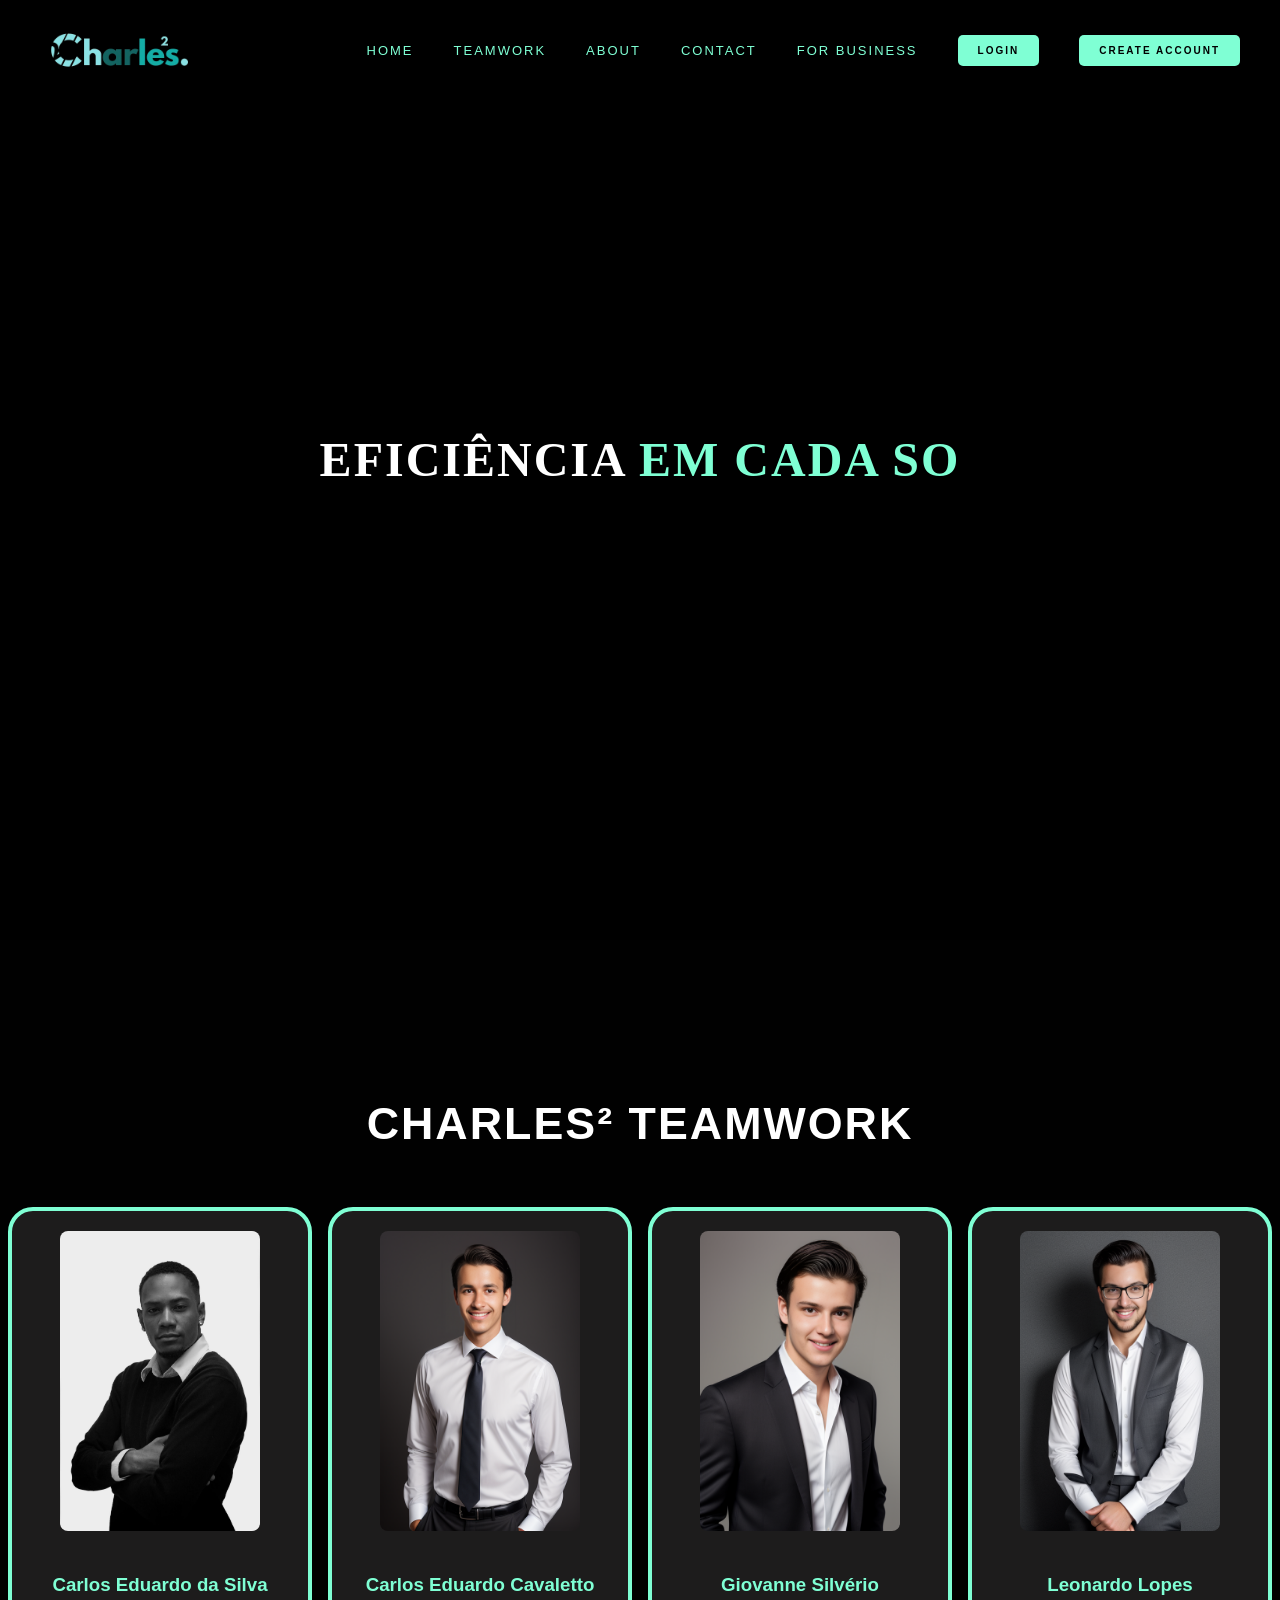
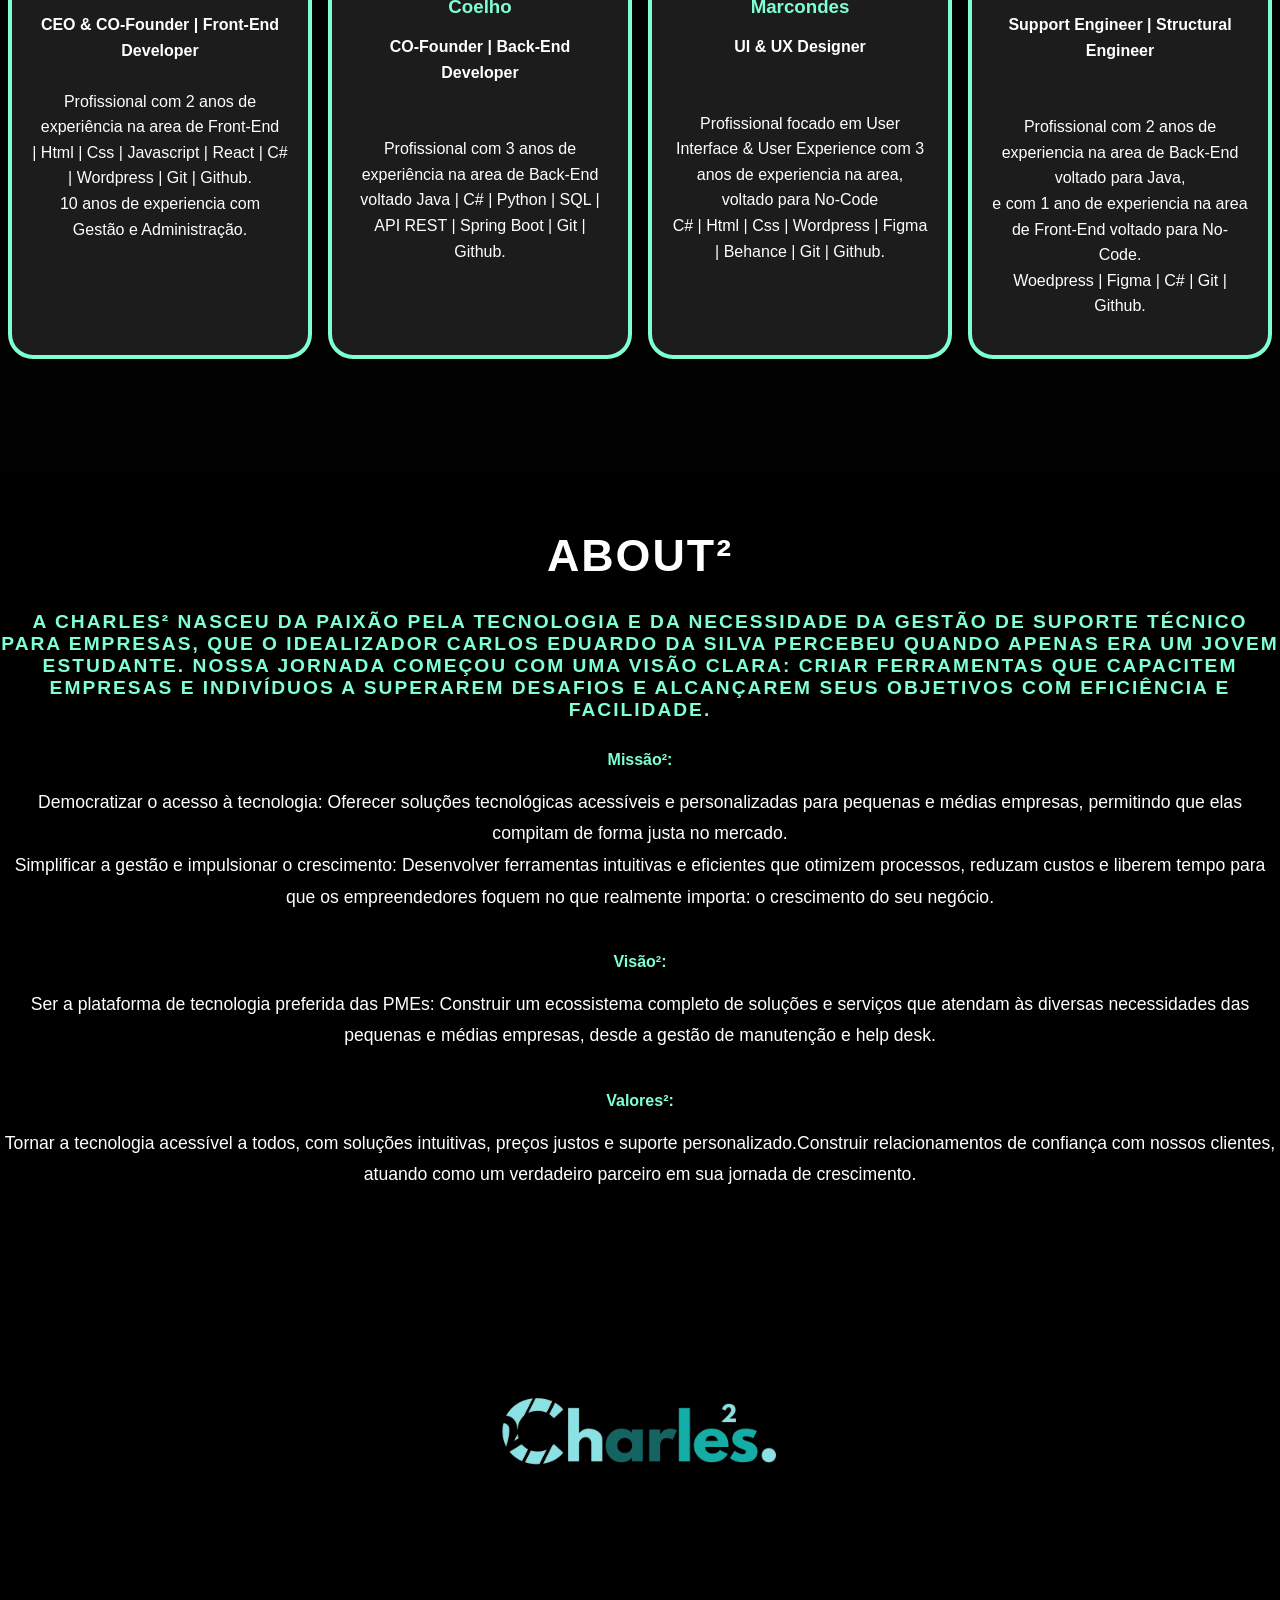
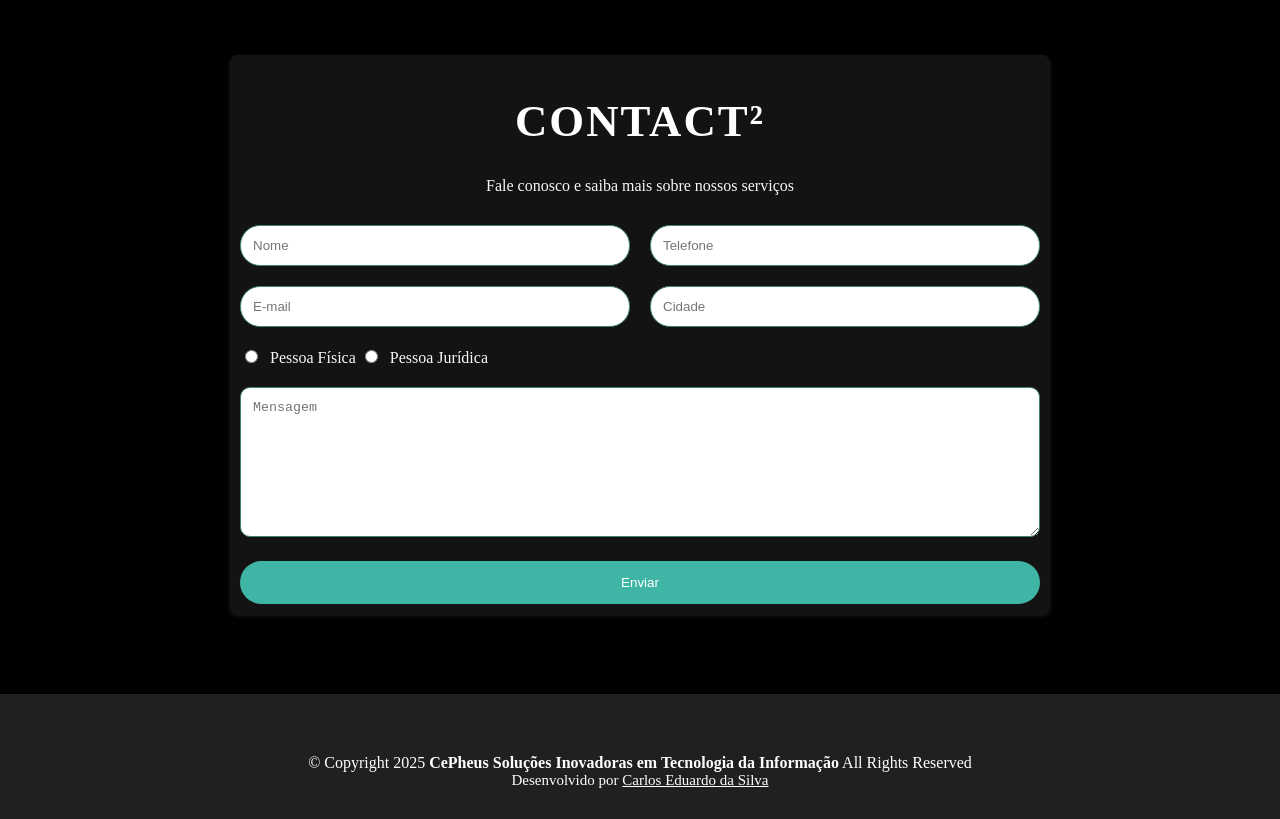
==== index.html @ 4101cb25 "first commit" ====
<!DOCTYPE html>
<html lang="pt-br">
<head>
    <meta charset="UTF-8">
    <meta name="viewport" content="width=device-width, initial-scale=1.0">
    <title>Charles²</title>
    <link rel="stylesheet" href="css/style.css">
</head>
<body>
    <header class="header">
        <img src="Images/Charles2-removebg-preview.png" width="200" height="200" alt="Logo da Charles2" class="logo">
        <nav>
            <a href="#">Home</a>
            <a href="#">TeamWork</a>
            <a href="#">About</a>
            <a href="#">Contact</a>
            <a href="#">For Business</a>
            <a href="html/Login.html"><button class="button">Login</button></a>
            <a href="html/Cadastro.html"><button class="button">Create Account</button></a>
        </nav>
    </header>
    
    <section class="hero">
        <video autoplay loop muted playinline class="background-video">
            <source src="Images/2675511-hd_1920_1080_24fps (1).mp4" type="video/mp4">
        </video>
        <div class="hero-content">
            <h1>Eficiência
                <span class="texto-animado"></span>
            </h1>
        </div>
    </section>
    
    <div class="container">
        <h1 class="titulo">Charles² TeamWork</h1>
        <div class="caracteristicas">
            <div class="caracteristica">
                <img src="Images/Imagem do WhatsApp de 2025-02-23 à(s) 17.45.38_b3ac5380.jpg" width="100" height="400" alt="Carlos Eduardo da Silva">
                <h3>Carlos Eduardo da Silva</h3>
                <p><strong> CEO & CO-Founder | Front-End Developer</strong><br><br>Profissional com 2 anos de experiência na area de Front-End<br> | Html | Css | Javascript | React | C# | Wordpress | Git | Github.<br> 10 anos de experiencia com Gestão e Administração.</p>
                </a>
            </div>
            <div class="caracteristica">
                <img src="Images/Carlão.png" alt="Carlos Eduardo Cavaletto Coelho">
                <h3>Carlos Eduardo Cavaletto Coelho</h3>
                <p><strong>CO-Founder | Back-End Developer</strong><br><br><br>Profissional com 3 anos de experiência na area de Back-End<br> voltado Java | C# | Python | SQL | API REST | Spring Boot | Git | Github.<br> <br></p>
            </div>
            <div class="caracteristica">
                <img src="Images/gio.png" width="100" height="400" alt="Giovanne Silvério Marcondes">
                <h3>Giovanne Silvério Marcondes<br></h3>
                <p><strong> UI & UX Designer</strong><br><br><br>Profissional focado em User Interface & User Experience com 3 anos de experiencia na area, voltado para No-Code<br>C# | Html | Css | Wordpress | Figma | Behance | Git | Github.</p>
            </div>
            <div class="caracteristica">
                <img src="Images/Leo.png" alt="Leonardo Lopes">
                <h3>Leonardo Lopes</h3>
                <p><strong>Support Engineer | Structural Engineer</strong><br><br> <br>Profissional com 2 anos de experiencia na area de Back-End voltado para Java,<br> e com 1 ano de experiencia na area de Front-End voltado para No-Code.<br> Woedpress | Figma | C# | Git | Github.</p>
            </div>
        </div>
    </div>
    
    <div class="sobre">
        <h1>ABOUT²</h1>
        <h3>A Charles² nasceu da paixão pela tecnologia e da necessidade da Gestão de suporte técnico para empresas, que o idealizador Carlos Eduardo da Silva percebeu quando apenas era um jovem estudante. Nossa jornada começou com uma visão clara: criar ferramentas que capacitem empresas e indivíduos a superarem desafios e alcançarem seus objetivos com eficiência e facilidade.</h3>
        <strong>Missão²:</strong>
        <p>Democratizar o acesso à tecnologia: Oferecer soluções tecnológicas acessíveis e personalizadas para pequenas e médias empresas, permitindo que elas compitam de forma justa no mercado.<br>Simplificar a gestão e impulsionar o crescimento: Desenvolver ferramentas intuitivas e eficientes que otimizem processos, reduzam custos e liberem tempo para que os empreendedores foquem no que realmente importa: o crescimento do seu negócio.</p>
        <strong>Visão²:</strong>
        <p>Ser a plataforma de tecnologia preferida das PMEs: Construir um ecossistema completo de soluções e serviços que atendam às diversas necessidades das pequenas e médias empresas, desde a gestão de manutenção e help desk.</p>
        <strong>Valores²:</strong>
        <p>Tornar a tecnologia acessível a todos, com soluções intuitivas, preços justos e suporte personalizado.Construir relacionamentos de confiança com nossos clientes, atuando como um verdadeiro parceiro em sua jornada de crescimento.</p>
        <img src="Images/Charles2-removebg-preview.png" width="400" height="400" alt="Charles2">
    </div>
    
    <div class="contato">
        <h1>CONTACT²</h1>
        <p>Fale conosco e saiba mais sobre nossos serviços</p>
        <form>
            <div class="form-row">
                <input type="text" id="nome" name="nome" placeholder="Nome">
                <input type="tel" id="telefone" name="telefone" placeholder="Telefone">
            </div>
            <div class="form-row">
                <input type="email" id="email" name="email" placeholder="E-mail">
                <input type="text" id="cidade" name="cidade" placeholder="Cidade">
            </div>
            <div class="radio-group">
                <input type="radio" id="pf" name="tipo_plano" value="pf">
                <label for="pf">Pessoa Física</label>
                <input type="radio" id="pj" name="tipo_plano" value="pj">
                <label for="pj">Pessoa Jurídica</label>
            </div>
            <textarea id="mensagem" name="mensagem" placeholder="Mensagem"></textarea>
            <button type="submit">Enviar</button>
        </form>
    </div>
    
    <footer id="footer">
        <div class="copyright">
            &copy; Copyright 2025 <strong>CePheus Soluções Inovadoras em Tecnologia da Informação</strong> All Rights Reserved
        </div>
        <div class="credits">
            Desenvolvido por <a href="https://caaeduardo.github.io/link-bio-cadu/">Carlos Eduardo da Silva</a>
        </div>
    </footer>
    
    <script src="javascript/script.js"></script>
</body>
</html>
---- css/style.css ----
body 
{
    background-color: #000000;
    margin: 0;
    padding: 0;
    display: flex;
    flex-direction: column;
    justify-content: center;
    align-items: center;
}
header
{
    position: absolute; 
    font-family: 'Gill Sans', 'Gill Sans MT', Calibri, 'Trebuchet MS', sans-serif;
    top: 0;
    left: 0;
    width: 100%;
    height: 100px;
    display: flex;
    justify-content: space-between;
    align-items: center;
    padding: 0 20px;
    z-index: 100;

}

header.logo
{
    width: 200px;
    height: 200px;
    margin-right: 0px;
    border-radius: 50%;
    object-fit: cover;
    object-position: center;
    cursor: pointer;
}

header nav
{
    display: flex;
    align-items: center;
    margin-right: 20px;
}

header nav a
{
    color: aquamarine;
    text-decoration: none;
    margin-right: 40px;
    font-size: 13px;
    font-weight: semibold;
    text-transform: uppercase;
    letter-spacing: 2px;
    transition: color 0.3s ease;
}

header nav a:hover
{
    color: #ffffff;
}

header button
{
    background-color: aquamarine;
    color: #000000;
    border: none;
    padding: 10px 20px;
    border-radius: 5px;
    font-size: 10px;
    font-weight: bold;
    text-transform: uppercase;
    letter-spacing: 2px;    
    cursor: pointer;
    transition: background-color 0.3s ease;
}

header button:hover
{
    background-color: #9bd0ff;
    color: #ffffff;
}   
section
{
    display: flex;
    flex-direction: column;
    align-items: center;
    justify-content: center;
    height: 100vh;
    background-color: #000000;
    text-align: center;
    color: #ffffff;
    font-size: 24px;
    font-weight: bold;
    text-transform: uppercase;
    letter-spacing: 2px;
    line-height: 1.5;
    padding: 20px;
}
section p
{
    margin-bottom: 20px;
}

section .hero
{
    position: relative;
/* Importante para posicionar o conteúdo dentro */
}
section .background-video
{
    width: 100%;
    height: auto;
    display: block; /* Para evitar espaços extras abaixo do vídeo */
    position: absolute;
    top: 0;
    
    
}
section .hero-content
{
    position: absolute; /* Posiciona o conteúdo em relação ao .hero */
    top: 50%; /* Centraliza verticalmente */
    left: 50%; /* Centraliza horizontalmente */
    transform: translate(-50%, -50%); /* Ajusta o centro do elemento */
    color: rgb(255, 255, 255); /* Cor do texto (ajuste conforme necessário) */
    text-align: center; /* Centraliza o texto horizontalmente */
    width: 100%; /* Garante que o conteúdo ocupe toda a largura */
    z-index: 1; /* Garante que o conteúdo fique acima do vídeo */
}

section .hero-content h1
{
    font-size: 48px;
    margin-bottom: 20px;
    

}

.texto-animado
{
    color: aquamarine;
}
.container {
    width: 100%;
    height: 100vh;
    padding: 120px;
    background-color: #010101;
    border-radius: 8px;
    box-shadow: 0 2px 4px rgba(0, 0, 0, 0.1);
    font-family: 'Segoe UI', Tahoma, Geneva, Verdana, sans-serif;
}

.titulo {
    text-align: center;
    margin-bottom: 50px;
    color: #ffffff;
    font-size: 2.8em;
    font-weight: bold;
    text-transform: uppercase;
    letter-spacing: 2px;
    line-height: 1.5;
}

.caracteristicas {
    display: flex;
    justify-content: space-around;
    flex-wrap: wrap;
}

.caracteristica {
    text-align: center;
    padding: 20px;
    border: 4px solid aquamarine;
    background-color: #1d1c1c;
    border-radius: 25px;
    margin-bottom: 20px;
    width: 20%;
    min-width: 250px;
}

.caracteristica img {
    width: 200px;
    height: 300px;
    margin-bottom: 20px;
    border-radius: 8px;
}

.caracteristica h3 {
    color: aquamarine;
    margin-bottom: 10px;
}

.caracteristica p {
    color: #fffefe;
    line-height: 1.6;
}


.sobre {
    font-family: 'Segoe UI', Tahoma, Geneva, Verdana, sans-serif;
    width: 100%;
    padding: 20px;
    background-color: #000000;
    border-radius: 15px;
    box-shadow: 0 8px 16px rgba(0, 0, 0, 0.1);
    text-align: center;
    transition: transform 0.3s ease-in-out;
}

.sobre:hover {
    transform: translateY(-5px);
}

.sobre h1 {
    font-size: 2.8em;
    color: #ffffff;
    margin-bottom: 30px;
    text-transform: uppercase;
    letter-spacing: 2px;
    text-align: center;
}
.sobre h3 {
    font-size: 1.2em;
    color: aquamarine;
    margin-bottom: 30px;
    text-transform: uppercase;
    letter-spacing: 2px;
    text-align: center;
}

.sobre p {
    font-size: 1.1em;
    color: #ffffff;
    line-height: 1.8;
    margin-bottom: 40px;
    text-align: center;
}

.sobre strong {
    margin-bottom: 25px;
    color:aquamarine;


}

.sobre .logo {
    max-width: 250px;
    height: auto;
    transition: transform 0.3s ease-in-out;
    text-align: center;

}

.sobre .logo:hover {
    transform: scale(1.1);
}

.contato {
    background-color: #141313;
    padding: 10px;
    border-radius: 8px;
    box-shadow: 0 2px 4px rgba(255, 255, 255, 0.1);
    width: 100%;
    max-width: 800px;
    margin: 00px auto;
    
}

.contato h1 {
    font-size: 2.8em;
    color: #ffffff;
    margin-bottom: 30px;
    text-transform: uppercase;
    letter-spacing: 2px;
    text-align: center;
}

.contato p {
    text-align: center;
    margin-bottom: 30px;
    color: #f8f6f6;
}

.contato form input[type="text"],
.contato form input[type="email"],
.contato form input[type="tel"],
.contato form textarea {
    width: calc(50% - 10px);
    padding: 12px;
    margin-bottom: 20px;
    border: 1px solid rgb(65, 132, 110);
    border-radius: 20px;
    box-sizing: border-box;
}

.contato form textarea {
    width: 100%;
    height: 150px;
    resize: vertical;
    border-radius: 10px;
}

.contato form button {
    background-color: #3fb5a5;
    color: #fff;
    padding: 14px 20px;
    border: none;
    border-radius: 30px;
    cursor: pointer;
    width: 100%;
}

.contato form button:hover {
    background-color: #ae18c2;
}

.form-row {
    display: flex;
    justify-content: space-between;
}

.radio-group {
    margin-bottom: 20px;
}

.radio-group label {
    margin-left: 5px;
    color: #f8f6f6;
}
#footer {
    background: rgb(32, 32, 32);
    width: 120%;
    padding: 30px 0;
    margin-top: 80px;
  }  
  
  #footer h4 {
    font-size: 18px;
    color: #ffffff;
    margin-bottom: 10px;
    font-weight: bold;
  }
  
  #footer p {
    text-align: center;
    font-size: 14px;
  }
  
  #footer .copyright {  
    text-align: center;
    padding-top: 30px;
    color: #ffffff;
  }
  
  #footer .credits {
    text-align: center;
    color: #fefdfd;
    font-size: 15px;
  }

  #footer .credits a {
    color: #ffffff;
  }
  
  #footer .social-icons {
    margin-top: 20px;
    display: flex;
    justify-content: center;
  }
  
  #footer .social-icons a {
    display: inline-block;
    margin: 0 10px;
    color: #ffffff;
    font-size: 20px;
    transition: color 0.3s ease;
  }
  
  #footer .social-icons a:hover {
    color: #ae18c2;
  }

.login {
    
        background-color: rgb(24, 25, 25);
        border-radius: 8px;
        box-shadow: 0 2px 4px rgba(160, 20, 20, 0.1);
        max-width: 800px;
        margin: 0 auto;
        display: flex;
        justify-content: center;
        align-items: center;
        font-family: Arial, sans-serif;
        margin-top:30px;

}
.login-container {
    display: flex;
    justify-content: center;
    align-items: center;
    height: 100vh;
}
.form-login, .quote-login {
    padding: 32px;
    width: 50%;
}
.form-login {
    border-right: 1px solid #4a5568;
}
.form-login h2 {
    color: #8be4ac;
    font-size: 24px;
    font-weight: bold;
    margin-bottom: 24px;
}
.form-login input[type="text"],
.form-login input[type="email"],
.form-login input[type="password"] {
    background-color: #333;
    border: none;
    border-radius: 4px;
    color: #e2e8f0;
    margin-bottom: 16px;
    padding: 12px;
    width: 100%;
}
.form-login button {
    background-color: aquamarine;
    border: none;
    border-radius: 4px;
    color: #090909;
    font-weight: bold;
    padding: 12px;
    width: 100%;
    cursor: pointer;
}
.form-login button:hover {
    background-color: #76e4b6;
}
.form-login  .text-center {
    font-size: 14px;
    margin-top: 16px;
    color: white
}
.form-login .text-center a {
    color: #8be4ac;
    text-decoration: none;
}
.form-login .text-center a:hover {
    text-decoration: underline;

}
.quote-login
{
    display: flex;
    align-items: center;
    justify-content: center;
    
}
.quote-login h2 {
    color: #8be4ac;
    font-size: 24px;
    font-weight: bold;
    margin-bottom: 24px;
}
.quote-login p {
    color: #8be4ac;
    font-size: 18px;
    text-align: center;
    line-height: 1.5;

}
.button-home {
    background-color: #3b3b3b;
    border: none;
    border-radius: 20px;
    color: #090909;
    font-weight: bold;
    padding: 12px;
    width: 15%;
    cursor: pointer;
}
.button-home:hover {
    background-color: #76e4b6;
}
.button-home a {
    text-decoration: none;
    color: #fcfdfc;
}
.form-login input[type="text"]:focus,
.form-login input[type="email"]:focus,
.form-login input[type="password"]:focus {
    outline: none;
    border: 2px solid #8be4ac;
}
.form-login input[type="text"]::placeholder,
.form-login input[type="email"]::placeholder,
.form-login input[type="password"]::placeholder {
    color: #8be4ac;
}
.form-login input[type="text"]::-webkit-input-placeholder,
.form-login input[type="email"]::-webkit-input-placeholder,
.form-login input[type="password"]::-webkit-input-placeholder {
    color: #8be4ac;
}
.form-login input[type="text"]::-moz-placeholder,
.form-login input[type="email"]::-moz-placeholder,
.form-login input[type="password"]::-moz-placeholder {
    color: #8be4ac;
}
.form-login input[type="text"]::-ms-input-placeholder,
.form-login input[type="email"]::-ms-input-placeholder,
.form-login input[type="password"]::-ms-input-placeholder {
    color: #8be4ac;
}
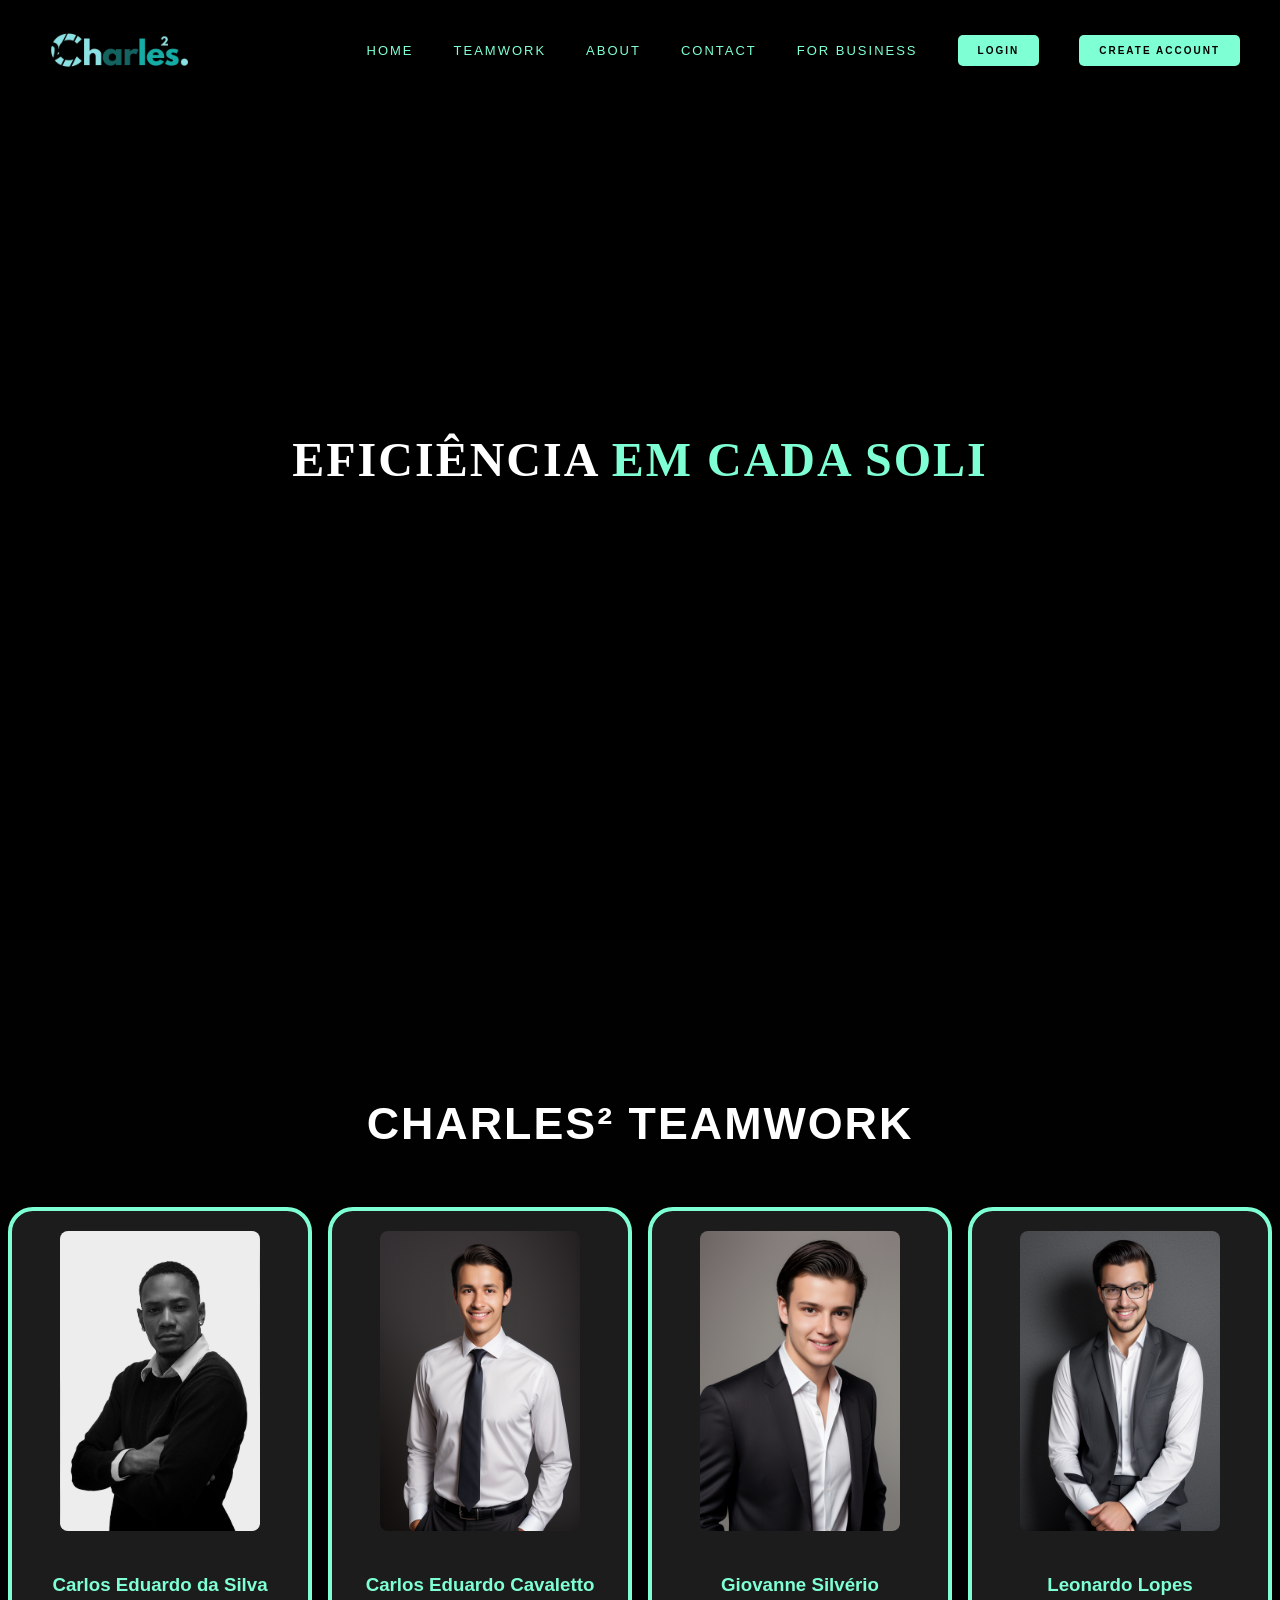
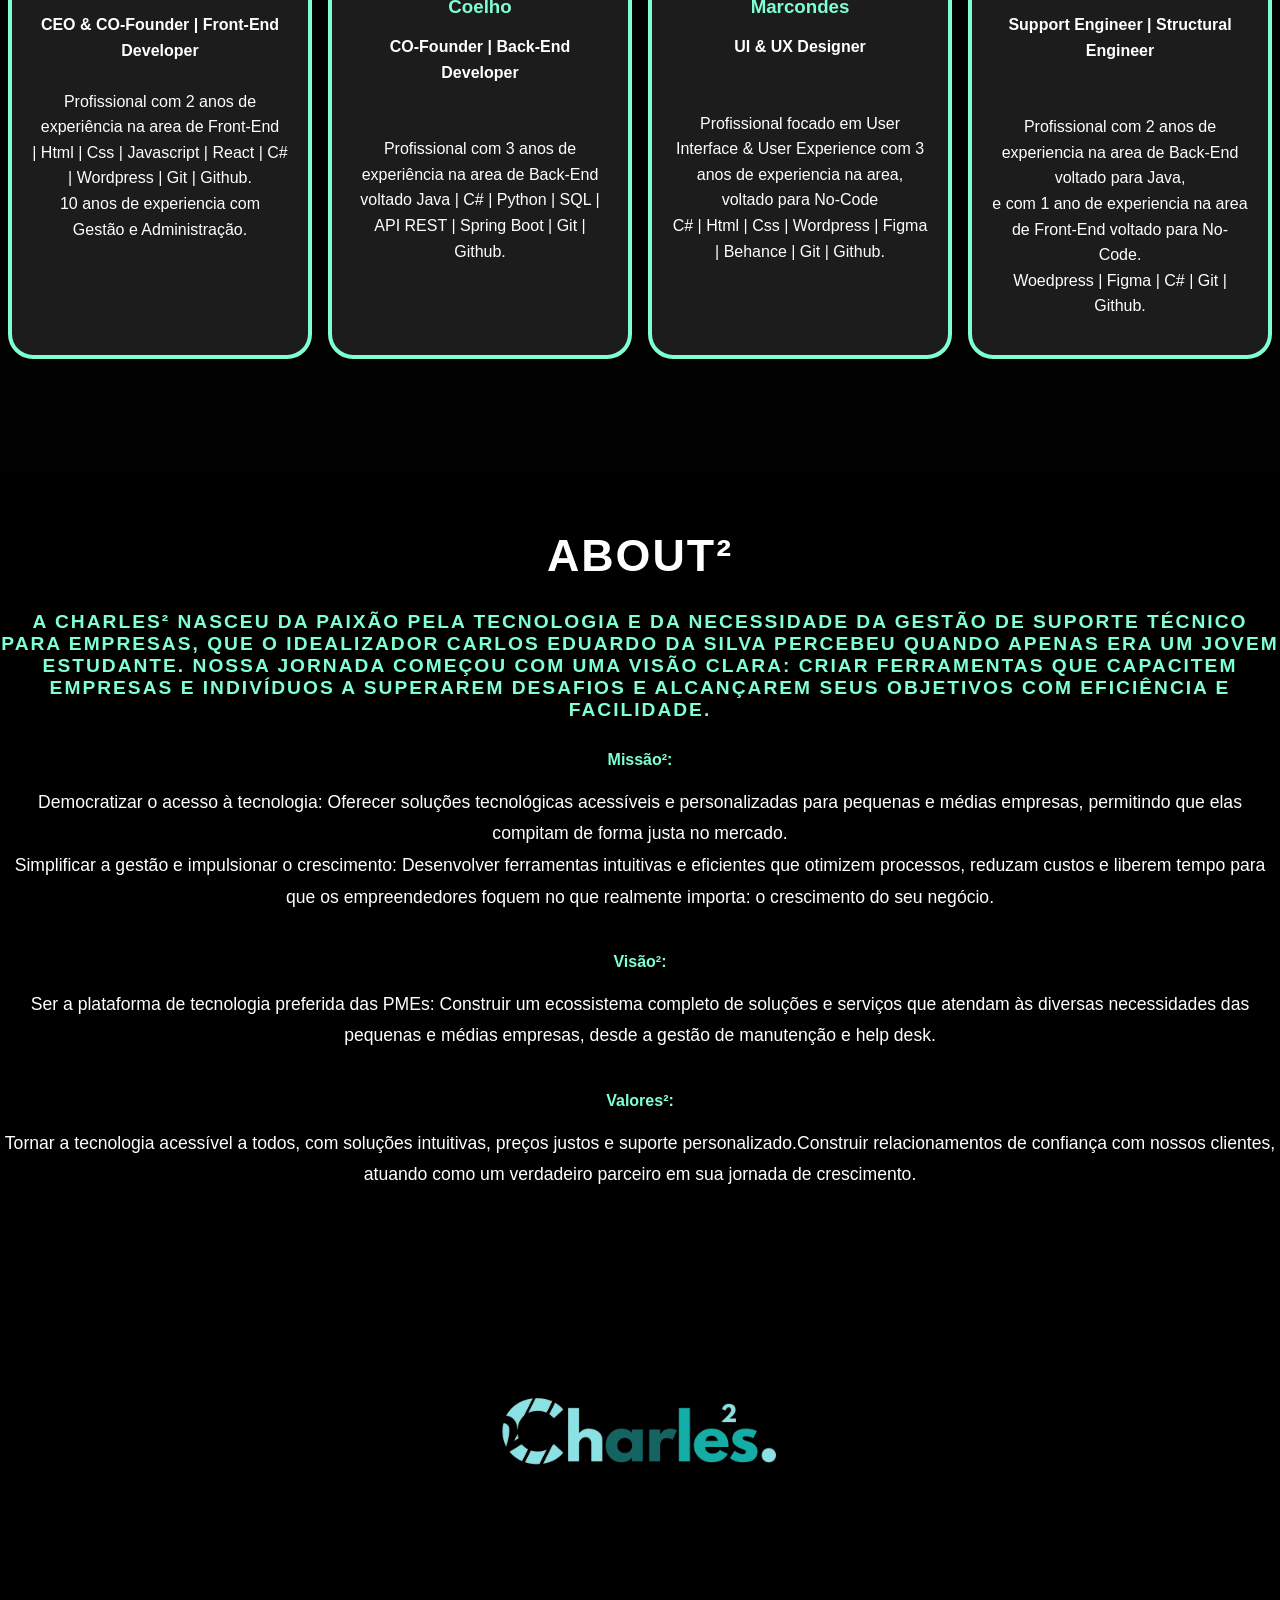
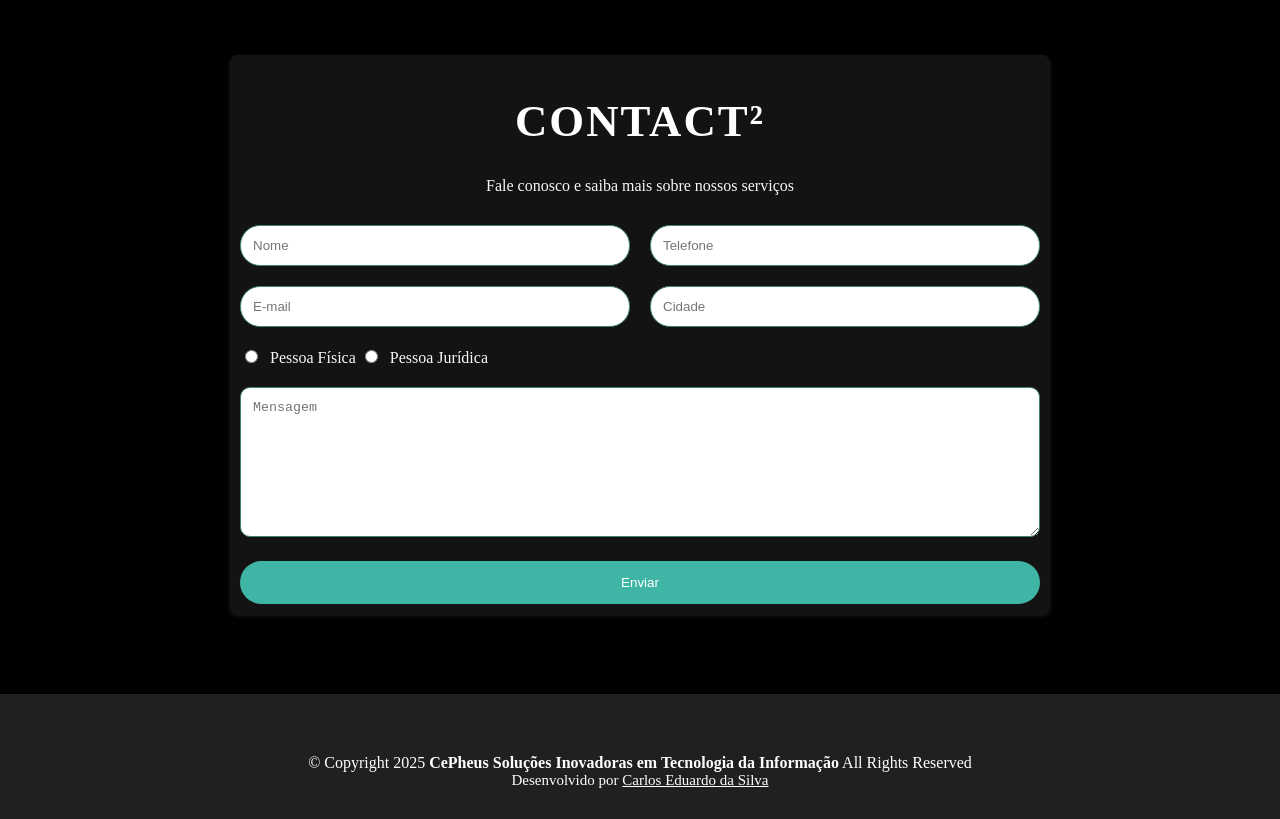
==== commit 77095bea: "backend request configured" ====
--- a/index.html
+++ b/index.html
@@ -73,7 +73,7 @@
     <div class="contato">
         <h1>CONTACT²</h1>
         <p>Fale conosco e saiba mais sobre nossos serviços</p>
-        <form>
+        <form id ="contactForm">
             <div class="form-row">
                 <input type="text" id="nome" name="nome" placeholder="Nome">
                 <input type="tel" id="telefone" name="telefone" placeholder="Telefone">
@@ -102,6 +102,6 @@
         </div>
     </footer>
     
-    <script src="javascript/script.js"></script>
+    <script type="module" src="javascript/script.js"></script>
 </body>
 </html>
